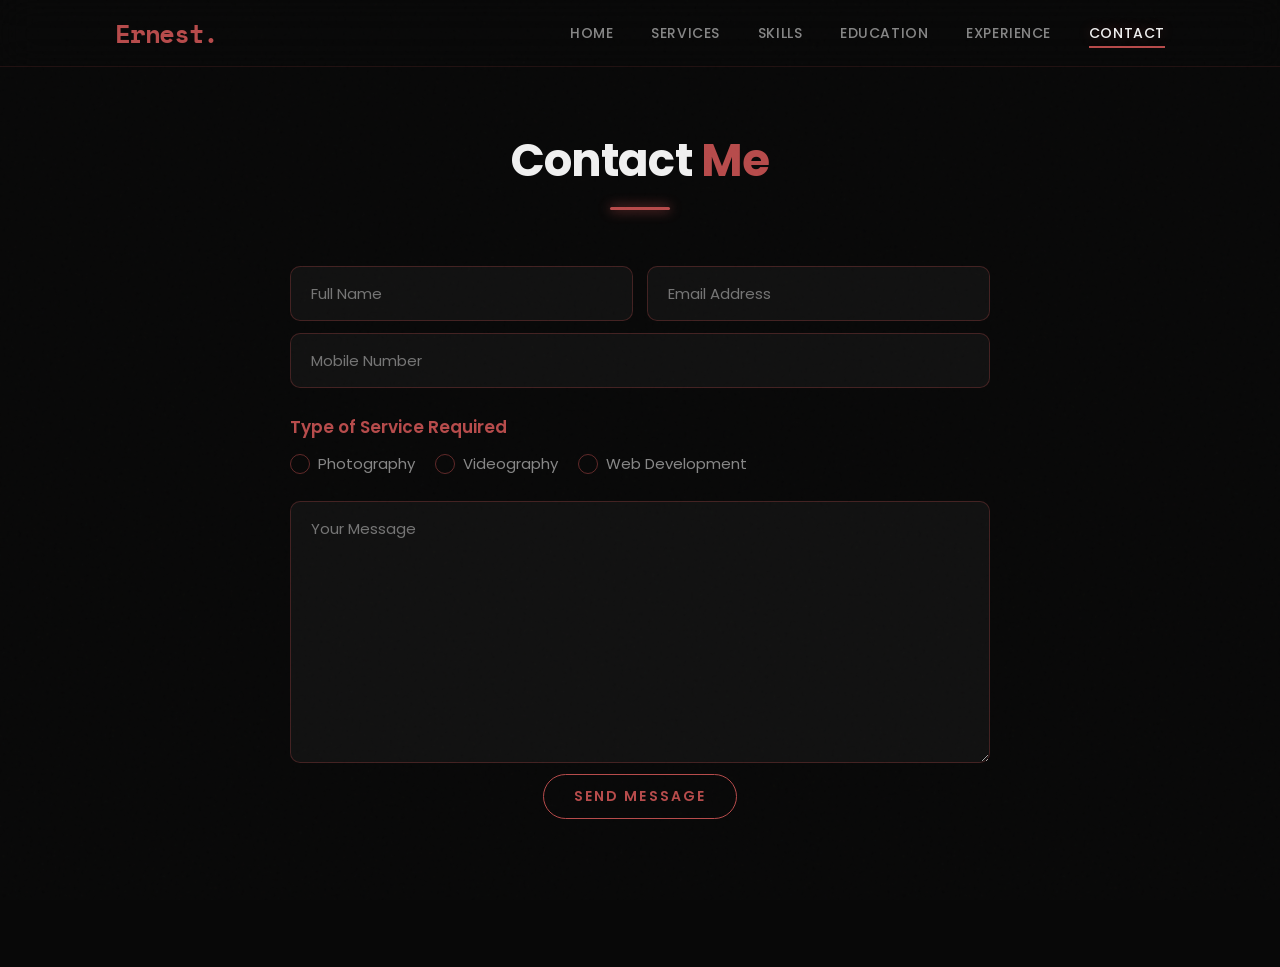
==== contact.html @ 382768a9 "Made the UI better with glassmorphism, animation polish & bug fixes" ====
<!DOCTYPE html>
<html lang="en">
<head>
    <meta charset="UTF-8">
    <meta name="viewport" content="width=device-width, initial-scale=1.0">
    <link rel="preconnect" href="https://fonts.googleapis.com">
    <link rel="preconnect" href="https://fonts.gstatic.com" crossorigin>
    <link href="https://fonts.googleapis.com/css2?family=Poppins:wght@100;200;300;400;500;600;700;800&family=Space+Mono:wght@400;700&display=swap" rel="stylesheet">
    <link rel="stylesheet" href="https://cdnjs.cloudflare.com/ajax/libs/font-awesome/6.5.2/css/all.min.css">
    <link rel="stylesheet" href="style.css">
    <link rel="icon" href="main.jpg">
    <title>Contact — Ernest</title>
</head>
<body>
    <header>
        <a href="index.html" class="logo">Ernest.</a>
        <nav>
            <a href="index.html">Home</a>
            <a href="services.html">Services</a>
            <a href="skills.html">Skills</a>
            <a href="education.html">Education</a>
            <a href="experience.html">Experience</a>
            <a href="contact.html" class="active">Contact</a>
        </nav>
    </header>

    <section class="contact" id="contact">
        <h2 class="heading">Contact <span>Me</span></h2>

        <form action="https://formspree.io/f/xzdrleoq" method="POST">
            <div class="input-box">
                <input type="text" placeholder="Full Name" name="user_name" required>
                <input type="email" placeholder="Email Address" name="user_email" required>
            </div>

            <div class="input-box">
                <input type="tel" placeholder="Mobile Number" name="user_Admission_Number" required style="width: 100%;">
            </div>

            <div class="services-box">
                <h3>Type of Service Required</h3>
                <div class="checkbox-group">
                    <label>
                        <input type="checkbox" name="service" value="Photography"> Photography
                    </label>
                    <label>
                        <input type="checkbox" name="service" value="Videography"> Videography
                    </label>
                    <label>
                        <input type="checkbox" name="service" value="Web Development"> Web Development
                    </label>
                </div>
            </div>

            <textarea name="message" cols="30" rows="10" placeholder="Your Message"></textarea>
            <input type="submit" value="Send Message" class="btn">
        </form>
    </section>
</body>
</html>
---- style.css ----
@import url('https://fonts.googleapis.com/css2?family=Poppins:wght@100;200;300;400;500;600;700;800&family=Space+Mono:wght@400;700&display=swap');

:root {
    --red: #b74b4b;
    --red-glow: rgba(183, 75, 75, 0.35);
    --red-dim: rgba(183, 75, 75, 0.12);
    --bg: #080808;
    --surface: #111111;
    --surface2: #181818;
    --text: #f0f0f0;
    --text-dim: rgba(240, 240, 240, 0.55);
    --radius: 1.6rem;
    --transition: 0.35s cubic-bezier(0.4, 0, 0.2, 1);
}

*, *::before, *::after {
    font-family: 'Poppins', sans-serif;
    margin: 0;
    padding: 0;
    box-sizing: border-box;
    text-decoration: none;
    border: none;
    outline: none;
}

html {
    font-size: 62.5%;
    scroll-behavior: smooth;
}

/* Custom scrollbar */
::-webkit-scrollbar { width: 6px; }
::-webkit-scrollbar-track { background: var(--bg); }
::-webkit-scrollbar-thumb { background: var(--red); border-radius: 3px; }
::-webkit-scrollbar-thumb:hover { background: #d05c5c; }

body {
    width: 100%;
    min-height: 100vh;
    overflow-x: hidden;
    background-color: var(--bg);
    color: var(--text);
}

/* Grain texture overlay */
body::before {
    content: '';
    position: fixed;
    inset: 0;
    background-image: url("data:image/svg+xml,%3Csvg viewBox='0 0 256 256' xmlns='http://www.w3.org/2000/svg'%3E%3Cfilter id='noise'%3E%3CfeTurbulence type='fractalNoise' baseFrequency='0.9' numOctaves='4' stitchTiles='stitch'/%3E%3C/filter%3E%3Crect width='100%25' height='100%25' filter='url(%23noise)' opacity='0.035'/%3E%3C/svg%3E");
    pointer-events: none;
    z-index: 9999;
    opacity: 0.5;
}

/* ─── HEADER ─────────────────────────────── */
header {
    position: sticky;
    top: 0;
    left: 0;
    width: 100%;
    padding: 1.4rem 9%;
    background: rgba(8, 8, 8, 0.75);
    backdrop-filter: blur(18px) saturate(1.5);
    -webkit-backdrop-filter: blur(18px) saturate(1.5);
    border-bottom: 1px solid rgba(183, 75, 75, 0.15);
    display: flex;
    justify-content: space-between;
    align-items: center;
    z-index: 100;
    transition: background var(--transition);
}

.logo {
    font-family: 'Space Mono', monospace;
    font-size: 2.6rem;
    color: var(--red);
    font-weight: 700;
    cursor: pointer;
    letter-spacing: -0.05em;
    transition: var(--transition);
}

.logo:hover {
    text-shadow: 0 0 20px var(--red);
    transform: scale(1.06);
}

nav a {
    font-size: 1.4rem;
    color: var(--text-dim);
    margin-left: 3.5rem;
    font-weight: 500;
    letter-spacing: 0.04em;
    text-transform: uppercase;
    transition: var(--transition);
    border-bottom: 2px solid transparent;
    padding-bottom: 3px;
}

nav a:hover,
nav a.active {
    color: var(--text);
    border-bottom-color: var(--red);
    text-shadow: 0 0 12px var(--red-glow);
}

/* ─── FADE-IN ANIMATION ──────────────────── */
@keyframes fadeUp {
    from { opacity: 0; transform: translateY(28px); }
    to   { opacity: 1; transform: translateY(0); }
}

section {
    min-height: 100vh;
    padding: 6rem 9% 5rem;
    animation: fadeUp 0.7s ease both;
}

/* ─── HOME ───────────────────────────────── */
.home {
    display: flex;
    justify-content: center;
    align-items: center;
    gap: 8rem;
    position: relative;
    overflow: hidden;
}

/* Ambient background glow */
.home::after {
    content: '';
    position: absolute;
    width: 50rem;
    height: 50rem;
    border-radius: 50%;
    background: radial-gradient(circle, rgba(183,75,75,0.1) 0%, transparent 70%);
    top: 50%;
    left: 50%;
    transform: translate(-50%, -50%);
    pointer-events: none;
    animation: pulse 5s ease-in-out infinite;
}

@keyframes pulse {
    0%, 100% { transform: translate(-50%, -50%) scale(1); opacity: 0.7; }
    50%       { transform: translate(-50%, -50%) scale(1.15); opacity: 1; }
}

.home-img {
    border-radius: 50%;
    position: relative;
    z-index: 1;
    animation: fadeUp 0.8s 0.1s ease both;
}

.home-img img {
    width: 32vw;
    height: 32vw;
    max-width: 380px;
    max-height: 380px;
    object-fit: cover;
    border-radius: 50%;
    box-shadow: 0 0 0 4px var(--red-dim), 0 0 40px var(--red-glow), 0 0 80px rgba(183,75,75,0.15);
    cursor: pointer;
    transition: 0.4s cubic-bezier(0.4, 0, 0.2, 1);
}

.home-img img:hover {
    transform: scale(1.04);
    box-shadow: 0 0 0 4px rgba(183,75,75,0.4), 0 0 60px var(--red-glow), 0 0 120px rgba(183,75,75,0.2);
}

.home-content {
    z-index: 1;
    animation: fadeUp 0.8s 0.2s ease both;
}

.home-content h1 {
    font-size: clamp(3.2rem, 5vw + 1rem, 6.4rem);
    font-weight: 700;
    line-height: 1.2;
    letter-spacing: -0.02em;
}

span { color: var(--red); }

.home-content p {
    font-size: 1.6rem;
    color: var(--text-dim);
    line-height: 1.7;
    max-width: 44rem;
    margin-top: 0.5rem;
}

/* ─── SOCIAL ICONS ───────────────────────── */
.social-icons a {
    display: inline-flex;
    justify-content: center;
    align-items: center;
    width: 4.2rem;
    height: 4.2rem;
    background: transparent;
    border: 1.5px solid rgba(183, 75, 75, 0.5);
    font-size: 1.8rem;
    border-radius: 50%;
    margin: 2.5rem 1.2rem 2.5rem 0;
    transition: var(--transition);
    color: var(--red);
}

.social-icons a:hover {
    color: white;
    transform: scale(1.25) translateY(-4px);
    background: var(--red);
    border-color: var(--red);
    box-shadow: 0 8px 24px var(--red-glow);
}

/* ─── BUTTON ─────────────────────────────── */
.btn {
    display: inline-block;
    padding: 1.1rem 3rem;
    background: transparent;
    border-radius: 4rem;
    font-size: 1.4rem;
    color: var(--red);
    letter-spacing: 0.15em;
    text-transform: uppercase;
    font-weight: 600;
    border: 1.5px solid var(--red);
    transition: var(--transition);
    cursor: pointer;
    position: relative;
    overflow: hidden;
}

.btn::before {
    content: '';
    position: absolute;
    inset: 0;
    background: var(--red);
    transform: scaleX(0);
    transform-origin: left;
    transition: transform var(--transition);
    z-index: -1;
}

.btn:hover::before { transform: scaleX(1); }

.btn:hover {
    color: white;
    box-shadow: 0 0 28px var(--red-glow);
}

/* ─── TYPING ANIMATION ───────────────────── */
.typing-text {
    font-size: 3rem;
    font-weight: 600;
    min-height: 4rem;
    margin: 0.8rem 0 1.2rem;
    letter-spacing: -0.01em;
}

.typing-text span {
    position: relative;
    color: var(--red);
}

.typing-text span::before {
    content: "Web Developer";
    animation: words 15s infinite;
}

.typing-text span::after {
    content: "";
    background: var(--bg);
    position: absolute;
    width: calc(100% + 8px);
    height: 100%;
    border-left: 3px solid transparent;
    right: -8px;
    animation: cursor 0.65s step-end infinite;
}

@keyframes cursor {
    0%, 100% { border-left-color: transparent; }
    50%       { border-left-color: var(--red); }
}

@keyframes words {
    0%, 20%  { content: "Web Developer"; }
    21%, 40% { content: "Developer"; }
    41%, 60% { content: "Web Designer"; }
    61%, 80% { content: "Photographer"; }
    81%, 100%{ content: "Videographer"; }
}

/* ─── SECTION HEADINGS ───────────────────── */
.heading {
    text-align: center;
    font-size: 4.5rem;
    font-weight: 700;
    letter-spacing: -0.02em;
    margin-bottom: 5rem;
    position: relative;
}

.heading::after {
    content: '';
    display: block;
    width: 6rem;
    height: 3px;
    background: var(--red);
    margin: 1.2rem auto 0;
    border-radius: 2px;
    box-shadow: 0 0 12px var(--red);
}

/* ─── SERVICES ───────────────────────────── */
.services-container {
    display: flex;
    justify-content: center;
    align-items: stretch;
    flex-wrap: wrap;
    gap: 2.4rem;
}

.service-box {
    flex: 1 1 28rem;
    background: var(--surface);
    padding: 4rem 2.4rem;
    border-radius: var(--radius);
    text-align: center;
    border: 1px solid rgba(183, 75, 75, 0.25);
    transition: var(--transition);
    position: relative;
    overflow: hidden;
}

.service-box::before {
    content: '';
    position: absolute;
    inset: 0;
    background: radial-gradient(circle at 50% 0%, rgba(183,75,75,0.08) 0%, transparent 70%);
    opacity: 0;
    transition: var(--transition);
}

.service-box:hover::before { opacity: 1; }

.service-box:hover {
    border-color: rgba(183, 75, 75, 0.6);
    transform: translateY(-6px);
    box-shadow: 0 20px 50px rgba(183,75,75,0.18);
}

.service-box i {
    font-size: 4.5rem;
    color: var(--red);
    margin-bottom: 0.5rem;
    display: block;
}

.service-box h3 {
    font-size: 2.2rem;
    font-weight: 600;
    margin: 1rem 0 0.8rem;
}

.service-box p {
    font-size: 1.5rem;
    color: var(--text-dim);
    margin-bottom: 2.5rem;
    line-height: 1.6;
}

/* ─── SKILLS ─────────────────────────────── */
.skills-container {
    display: flex;
    justify-content: center;
    flex-wrap: wrap;
    gap: 2rem;
}

.skill-box {
    flex: 1 1 40rem;
    background: var(--surface);
    padding: 3.5rem 3rem;
    border-radius: var(--radius);
    border: 1px solid rgba(183, 75, 75, 0.25);
    max-width: 640px;
}

.skill-box h3 {
    font-size: 2rem;
    font-weight: 600;
    margin-bottom: 2rem;
    color: var(--red);
    letter-spacing: 0.05em;
    text-transform: uppercase;
}

.progress { padding: 1rem 0; }

.progress h3 {
    font-size: 1.6rem;
    display: flex;
    justify-content: space-between;
    font-weight: 500;
    margin-bottom: 0.8rem;
    color: var(--text);
}

.progress h3 span { color: var(--red); font-family: 'Space Mono', monospace; }

.progress .bar {
    height: 8px;
    border-radius: 4px;
    background: rgba(183,75,75,0.1);
    overflow: hidden;
    border: 1px solid rgba(183,75,75,0.2);
}

.progress .bar span {
    display: block;
    height: 100%;
    border-radius: 4px;
    background: linear-gradient(90deg, #b74b4b, #d96c6c);
    box-shadow: 0 0 12px var(--red-glow);
    animation: growBar 1.2s cubic-bezier(0.4, 0, 0.2, 1) both;
    transform-origin: left;
}

@keyframes growBar {
    from { transform: scaleX(0); }
    to   { transform: scaleX(1); }
}

/* ─── TIMELINE ───────────────────────────── */
.timeline-items {
    max-width: 1100px;
    margin: auto;
    display: flex;
    flex-wrap: wrap;
    position: relative;
}

.timeline-items::before {
    content: '';
    position: absolute;
    width: 2px;
    height: 100%;
    background: linear-gradient(to bottom, transparent, var(--red) 10%, var(--red) 90%, transparent);
    left: calc(50% - 1px);
}

.timeline-item {
    margin-bottom: 4.5rem;
    width: 100%;
    position: relative;
}

.timeline-item:last-child { margin-bottom: 0; }

.timeline-item:nth-child(odd) {
    padding-right: calc(50% + 40px);
    text-align: right;
}

.timeline-item:nth-child(even) {
    padding-left: calc(50% + 40px);
}

.timeline-dot {
    height: 18px;
    width: 18px;
    background: var(--red);
    box-shadow: 0 0 12px var(--red), 0 0 28px var(--red-glow);
    position: absolute;
    left: calc(50% - 9px);
    border-radius: 50%;
    top: 14px;
    transition: var(--transition);
}

.timeline-item:hover .timeline-dot {
    transform: scale(1.4);
    box-shadow: 0 0 20px var(--red), 0 0 50px var(--red-glow);
}

.timeline-date {
    font-family: 'Space Mono', monospace;
    font-size: 1.3rem;
    font-weight: 700;
    color: var(--red);
    margin: 0 0 1rem;
    letter-spacing: 0.05em;
}

.timeline-content {
    background: var(--surface);
    border: 1px solid rgba(183, 75, 75, 0.25);
    padding: 2.8rem 3rem;
    border-radius: var(--radius);
    cursor: pointer;
    transition: var(--transition);
}

.timeline-content:hover {
    transform: translateY(-4px);
    border-color: rgba(183, 75, 75, 0.6);
    box-shadow: 0 16px 40px rgba(183,75,75,0.15);
}

.timeline-content h3 {
    font-size: 1.9rem;
    font-weight: 600;
    color: var(--text);
    margin-bottom: 0.8rem;
}

.timeline-content p {
    color: var(--text-dim);
    font-size: 1.5rem;
    line-height: 1.7;
}

/* ─── CONTACT ────────────────────────────── */
.contact form {
    max-width: 70rem;
    margin: 0 auto;
    text-align: center;
}

.contact form .input-box {
    display: flex;
    justify-content: space-between;
    gap: 1.4rem;
    flex-wrap: wrap;
}

.contact form .input-box input,
.contact form textarea {
    width: 100%;
    padding: 1.5rem 2rem;
    font-size: 1.5rem;
    color: var(--text);
    background: var(--surface);
    border-radius: 1rem;
    margin: 0.6rem 0;
    border: 1px solid rgba(183, 75, 75, 0.3);
    transition: var(--transition);
}

.contact form .input-box input:focus,
.contact form .input-box input:hover,
.contact form textarea:focus,
.contact form textarea:hover {
    border-color: var(--red);
    box-shadow: 0 0 0 3px var(--red-dim);
    background: var(--surface2);
}

.contact form .input-box input { width: calc(50% - 0.7rem); }

.contact form textarea {
    resize: vertical;
    min-height: 16rem;
}

.services-box {
    text-align: left;
    margin: 2rem 0;
    font-size: 1.5rem;
}

.services-box h3 {
    font-size: 1.7rem;
    margin-bottom: 1.2rem;
    color: var(--red);
    font-weight: 600;
}

.checkbox-group {
    display: flex;
    gap: 2rem;
    flex-wrap: wrap;
}

.checkbox-group label {
    cursor: pointer;
    display: flex;
    align-items: center;
    gap: 0.8rem;
    color: var(--text-dim);
    transition: var(--transition);
}

.checkbox-group label:hover { color: var(--text); }

.checkbox-group input[type="checkbox"] {
    appearance: none;
    width: 2rem;
    height: 2rem;
    cursor: pointer;
    border: 1.5px solid rgba(183,75,75,0.5);
    border-radius: 50%;
    position: relative;
    display: flex;
    justify-content: center;
    align-items: center;
    transition: var(--transition);
    flex-shrink: 0;
}

.checkbox-group input[type="checkbox"]:hover {
    border-color: var(--red);
    box-shadow: 0 0 10px var(--red-glow);
}

.checkbox-group input[type="checkbox"]:checked {
    background: var(--red);
    border-color: var(--red);
    box-shadow: 0 0 12px var(--red-glow);
}

.checkbox-group input[type="checkbox"]:checked::after {
    content: '';
    width: 0.5rem;
    height: 1rem;
    border: solid white;
    border-width: 0 2px 2px 0;
    transform: rotate(45deg) translate(0, -0.15rem);
}

/* ─── RESPONSIVE ─────────────────────────── */
@media (max-width: 995px) {
    header {
        flex-direction: column;
        padding: 1.5rem 2rem;
    }

    nav {
        display: flex;
        flex-wrap: wrap;
        justify-content: center;
        padding: 1rem 0 0.5rem;
    }

    nav a {
        font-size: 1.3rem;
        margin: 0.6rem 1rem;
    }

    .home {
        flex-direction: column;
        gap: 2rem;
        padding-top: 4rem;
    }

    .home-img img {
        width: 65vw;
        height: 65vw;
        max-width: none;
        max-height: none;
    }

    .home-content h1 { text-align: center; }
    .home-content p  { text-align: center; margin: 0 auto; }

    .social-icons { display: flex; justify-content: center; }

    .contact form .input-box input { width: 100%; }

    .timeline-items::before { left: 8px; }

    .timeline-item:nth-child(odd) {
        padding-right: 0;
        text-align: left;
    }

    .timeline-item:nth-child(odd),
    .timeline-item:nth-child(even) {
        padding-left: 40px;
    }

    .timeline-dot { left: 0; }
}

@media (max-width: 600px) {
    section { padding: 4rem 5% 4rem; }
    .heading { font-size: 3.5rem; }
    .service-box { padding: 3rem 1.8rem; }
    .timeline-content { padding: 2rem 2rem; }
}
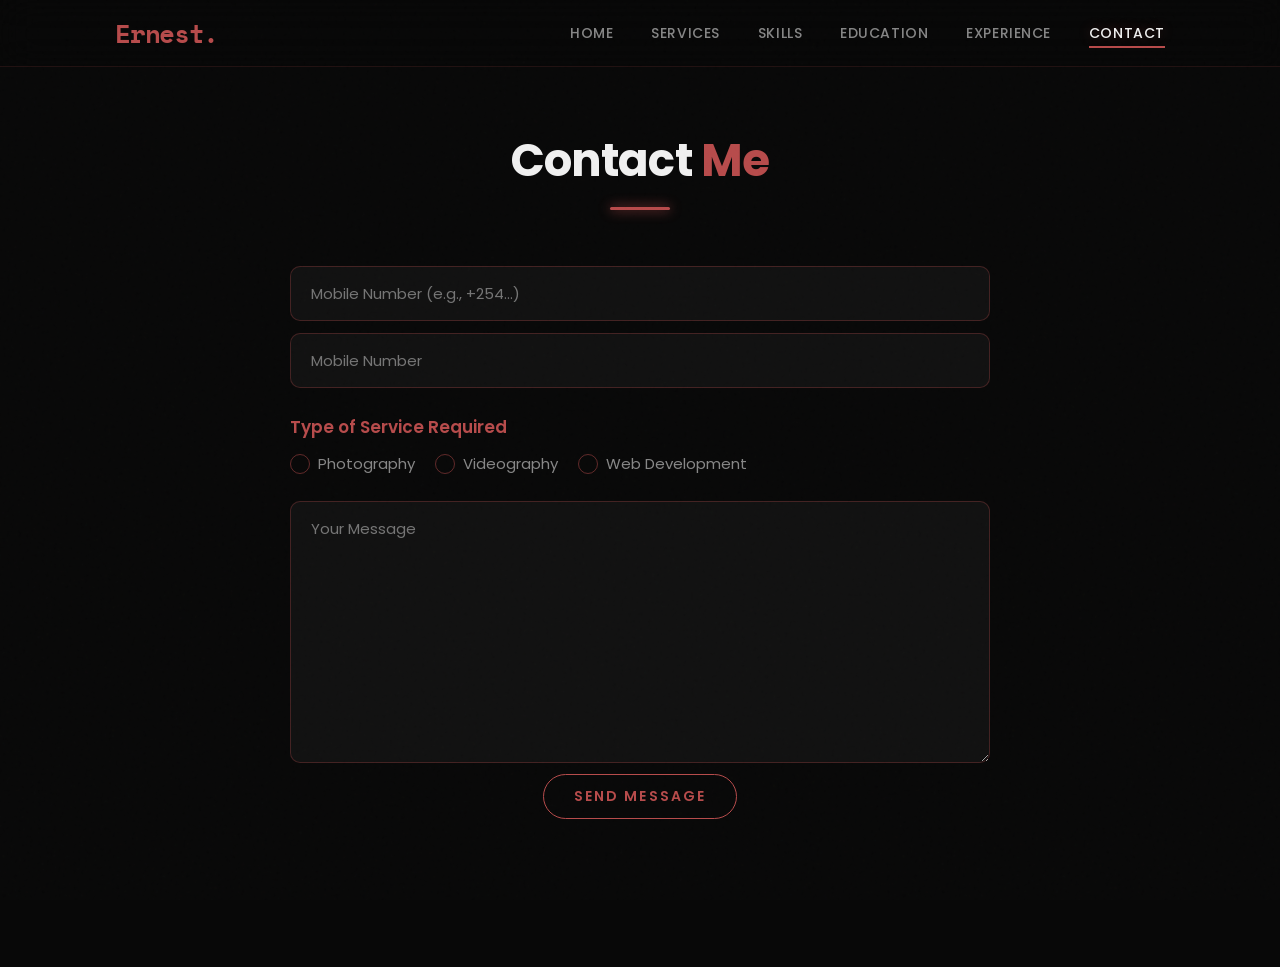
==== commit 12faa0fc: "Added readme.md, updated experience.html and added form validation." ====
--- a/contact.html
+++ b/contact.html
@@ -28,9 +28,13 @@
         <h2 class="heading">Contact <span>Me</span></h2>
 
         <form action="https://formspree.io/f/xzdrleoq" method="POST">
-            <div class="input-box">
-                <input type="text" placeholder="Full Name" name="user_name" required>
-                <input type="email" placeholder="Email Address" name="user_email" required>
+           <div class="input-box">
+                <input type="tel" 
+                    placeholder="Mobile Number (e.g., +254...)" 
+                    name="user_phone" 
+                    pattern="^\+?[0-9]{7,15}$" 
+                    title="Please enter a valid phone number with country code (e.g., +123456789)"
+                    required style="width: 100%;">
             </div>
 
             <div class="input-box">
--- a/style.css
+++ b/style.css
@@ -1,4 +1,4 @@
-@import url('https://fonts.googleapis.com/css2?family=Poppins:wght@100;200;300;400;500;600;700;800&family=Space+Mono:wght@400;700&display=swap');
+/* Fonts loaded via <link> in HTML — no @import needed */
 
 :root {
     --red: #b74b4b;
@@ -60,7 +60,7 @@
     left: 0;
     width: 100%;
     padding: 1.4rem 9%;
-    background: rgba(8, 8, 8, 0.75);
+    background: rgba(8, 8, 8, 0.3);
     backdrop-filter: blur(18px) saturate(1.5);
     -webkit-backdrop-filter: blur(18px) saturate(1.5);
     border-bottom: 1px solid rgba(183, 75, 75, 0.15);
@@ -114,8 +114,15 @@
 section {
     min-height: 100vh;
     padding: 6rem 9% 5rem;
+}
+
+.home-img,
+.home-content {
     animation: fadeUp 0.7s ease both;
 }
+
+.home-img { animation-delay: 0.1s; }
+.home-content { animation-delay: 0.2s; }
 
 /* ─── HOME ───────────────────────────────── */
 .home {
@@ -151,7 +158,6 @@
     border-radius: 50%;
     position: relative;
     z-index: 1;
-    animation: fadeUp 0.8s 0.1s ease both;
 }
 
 .home-img img {
@@ -173,7 +179,6 @@
 
 .home-content {
     z-index: 1;
-    animation: fadeUp 0.8s 0.2s ease both;
 }
 
 .home-content h1 {
@@ -202,11 +207,17 @@
     height: 4.2rem;
     background: transparent;
     border: 1.5px solid rgba(183, 75, 75, 0.5);
-    font-size: 1.8rem;
     border-radius: 50%;
     margin: 2.5rem 1.2rem 2.5rem 0;
     transition: var(--transition);
     color: var(--red);
+}
+
+.social-icons a svg {
+    width: 1.8rem;
+    height: 1.8rem;
+    fill: currentColor;
+    transition: var(--transition);
 }
 
 .social-icons a:hover {
@@ -262,38 +273,19 @@
     letter-spacing: -0.01em;
 }
 
-.typing-text span {
-    position: relative;
+.typing-text span { color: var(--red); }
+
+.cursor {
+    display: inline-block;
     color: var(--red);
-}
-
-.typing-text span::before {
-    content: "Web Developer";
-    animation: words 15s infinite;
-}
-
-.typing-text span::after {
-    content: "";
-    background: var(--bg);
-    position: absolute;
-    width: calc(100% + 8px);
-    height: 100%;
-    border-left: 3px solid transparent;
-    right: -8px;
-    animation: cursor 0.65s step-end infinite;
-}
-
-@keyframes cursor {
-    0%, 100% { border-left-color: transparent; }
-    50%       { border-left-color: var(--red); }
-}
-
-@keyframes words {
-    0%, 20%  { content: "Web Developer"; }
-    21%, 40% { content: "Developer"; }
-    41%, 60% { content: "Web Designer"; }
-    61%, 80% { content: "Photographer"; }
-    81%, 100%{ content: "Videographer"; }
+    font-weight: 300;
+    animation: blink 0.7s step-end infinite;
+    margin-left: 2px;
+}
+
+@keyframes blink {
+    0%, 100% { opacity: 1; }
+    50%       { opacity: 0; }
 }
 
 /* ─── SECTION HEADINGS ───────────────────── */
@@ -355,11 +347,15 @@
     box-shadow: 0 20px 50px rgba(183,75,75,0.18);
 }
 
-.service-box i {
-    font-size: 4.5rem;
+.service-box svg {
+    width: 5rem;
+    height: 5rem;
     color: var(--red);
+    fill: currentColor;
     margin-bottom: 0.5rem;
     display: block;
+    margin-left: auto;
+    margin-right: auto;
 }
 
 .service-box h3 {
@@ -638,38 +634,62 @@
 @media (max-width: 995px) {
     header {
         flex-direction: column;
-        padding: 1.5rem 2rem;
+        padding: 1.2rem 2rem;
+        backdrop-filter: blur(12px);
+        -webkit-backdrop-filter: blur(12px);
+        background: rgba(8, 8, 8, 0.45) !important;
+        border-bottom-color: transparent;
     }
 
     nav {
         display: flex;
         flex-wrap: wrap;
         justify-content: center;
-        padding: 1rem 0 0.5rem;
+        padding: 0.8rem 0 0.4rem;
+        gap: 0.2rem;
     }
 
     nav a {
-        font-size: 1.3rem;
-        margin: 0.6rem 1rem;
+        font-size: 1.2rem;
+        margin: 0.4rem 0.8rem;
+        /* Larger tap target */
+        padding: 0.6rem 0.2rem;
     }
 
     .home {
         flex-direction: column;
-        gap: 2rem;
-        padding-top: 4rem;
-    }
+        gap: 2.5rem;
+        padding-top: 3rem;
+        padding-bottom: 4rem;
+    }
+
+    /* Disable ambient glow pulse on mobile — saves battery */
+    .home::after { display: none; }
 
     .home-img img {
-        width: 65vw;
-        height: 65vw;
+        width: 62vw;
+        height: 62vw;
         max-width: none;
         max-height: none;
     }
 
+    /* Center all home text on mobile */
+    .home-content { text-align: center; }
     .home-content h1 { text-align: center; }
     .home-content p  { text-align: center; margin: 0 auto; }
-
-    .social-icons { display: flex; justify-content: center; }
+    .typing-text     { text-align: center; }
+
+    .social-icons {
+        display: flex;
+        justify-content: center;
+        flex-wrap: wrap;
+    }
+
+    /* Larger touch targets for social icons */
+    .social-icons a {
+        width: 4.8rem;
+        height: 4.8rem;
+    }
 
     .contact form .input-box input { width: 100%; }
 
@@ -682,15 +702,49 @@
 
     .timeline-item:nth-child(odd),
     .timeline-item:nth-child(even) {
-        padding-left: 40px;
+        padding-left: 38px;
     }
 
     .timeline-dot { left: 0; }
+
+    /* Reduce service card hover lift on touch */
+    .service-box:hover { transform: none; }
+    .timeline-content:hover { transform: none; }
 }
 
 @media (max-width: 600px) {
-    section { padding: 4rem 5% 4rem; }
-    .heading { font-size: 3.5rem; }
-    .service-box { padding: 3rem 1.8rem; }
-    .timeline-content { padding: 2rem 2rem; }
-}
+    section { padding: 4rem 4% 4rem; }
+    .heading { font-size: 3.2rem; }
+    .heading::after { width: 4.5rem; }
+
+    .home-img img { width: 72vw; height: 72vw; }
+
+    .home-content h1 { font-size: 3.8rem; }
+    .typing-text { font-size: 2.4rem; }
+
+    .service-box { padding: 2.8rem 1.6rem; }
+    .service-box h3 { font-size: 2rem; }
+
+    .timeline-content { padding: 1.8rem 1.6rem; }
+    .timeline-content h3 { font-size: 1.7rem; }
+
+    .btn { padding: 1rem 2.4rem; font-size: 1.3rem; }
+
+    /* Stack checkbox group on very small screens */
+    .checkbox-group { flex-direction: column; gap: 1.2rem; }
+}
+
+/* ─── REDUCED MOTION ─────────────────────── */
+@media (prefers-reduced-motion: reduce) {
+    *, *::before, *::after {
+        animation-duration: 0.01ms !important;
+        transition-duration: 0.01ms !important;
+    }
+    .cursor { animation: none; opacity: 1; }
+}
+
+/* ─── NO GRAIN ON MOBILE (perf) ─────────── */
+@media (max-width: 768px) {
+    body::before { display: none; }
+    .progress .bar span { animation: none; }
+}
